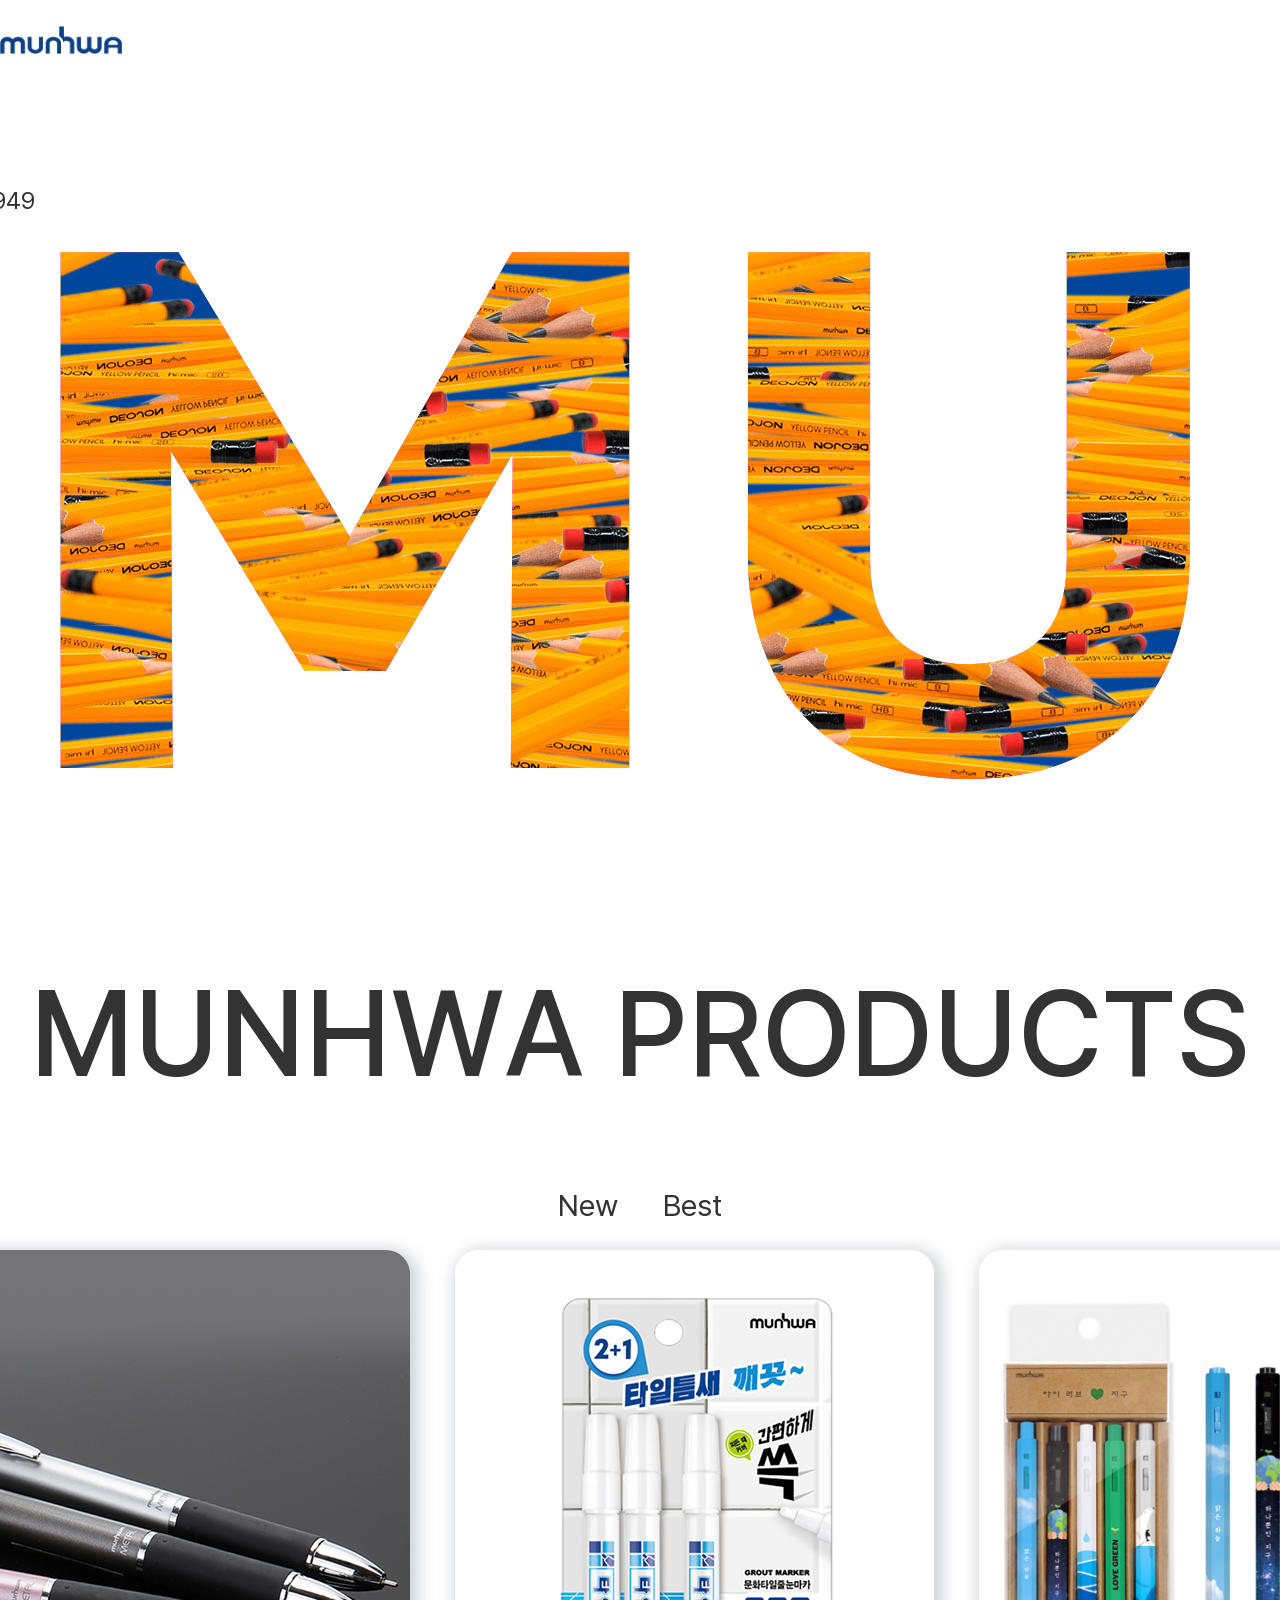
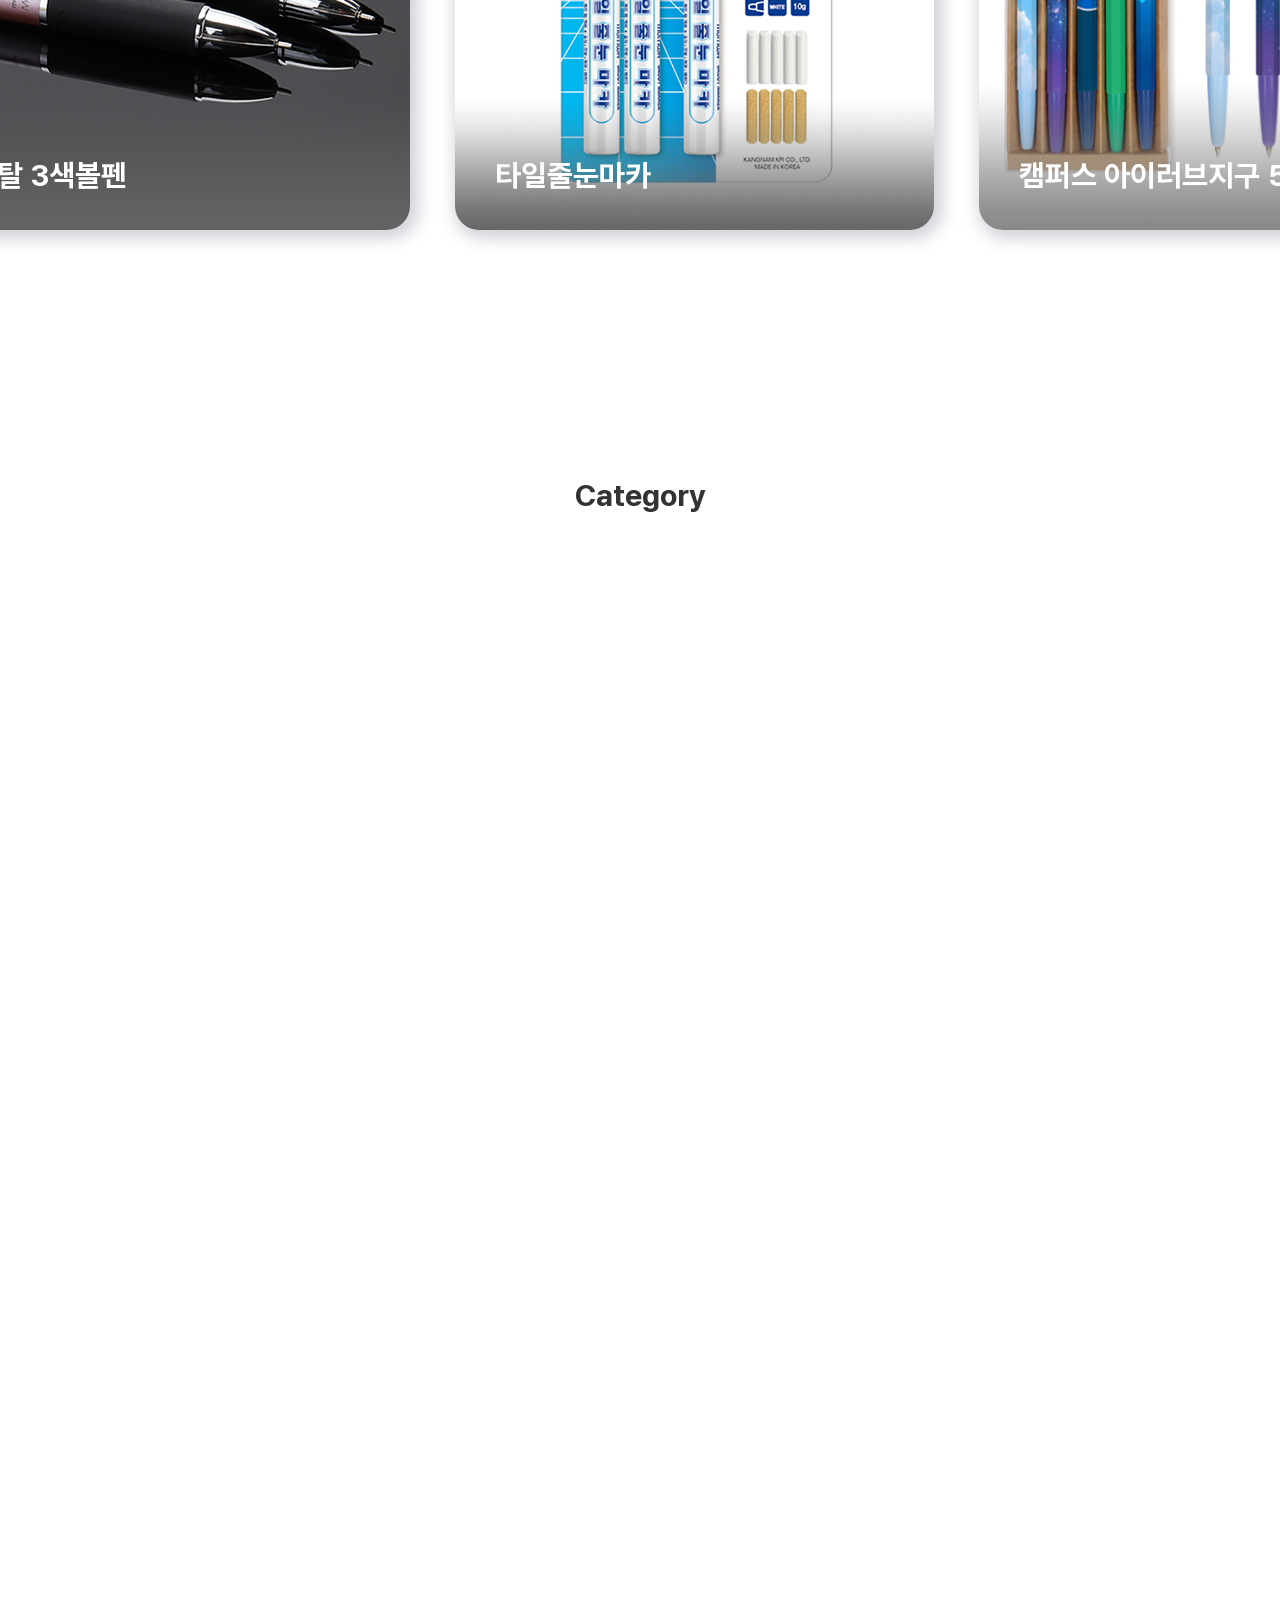
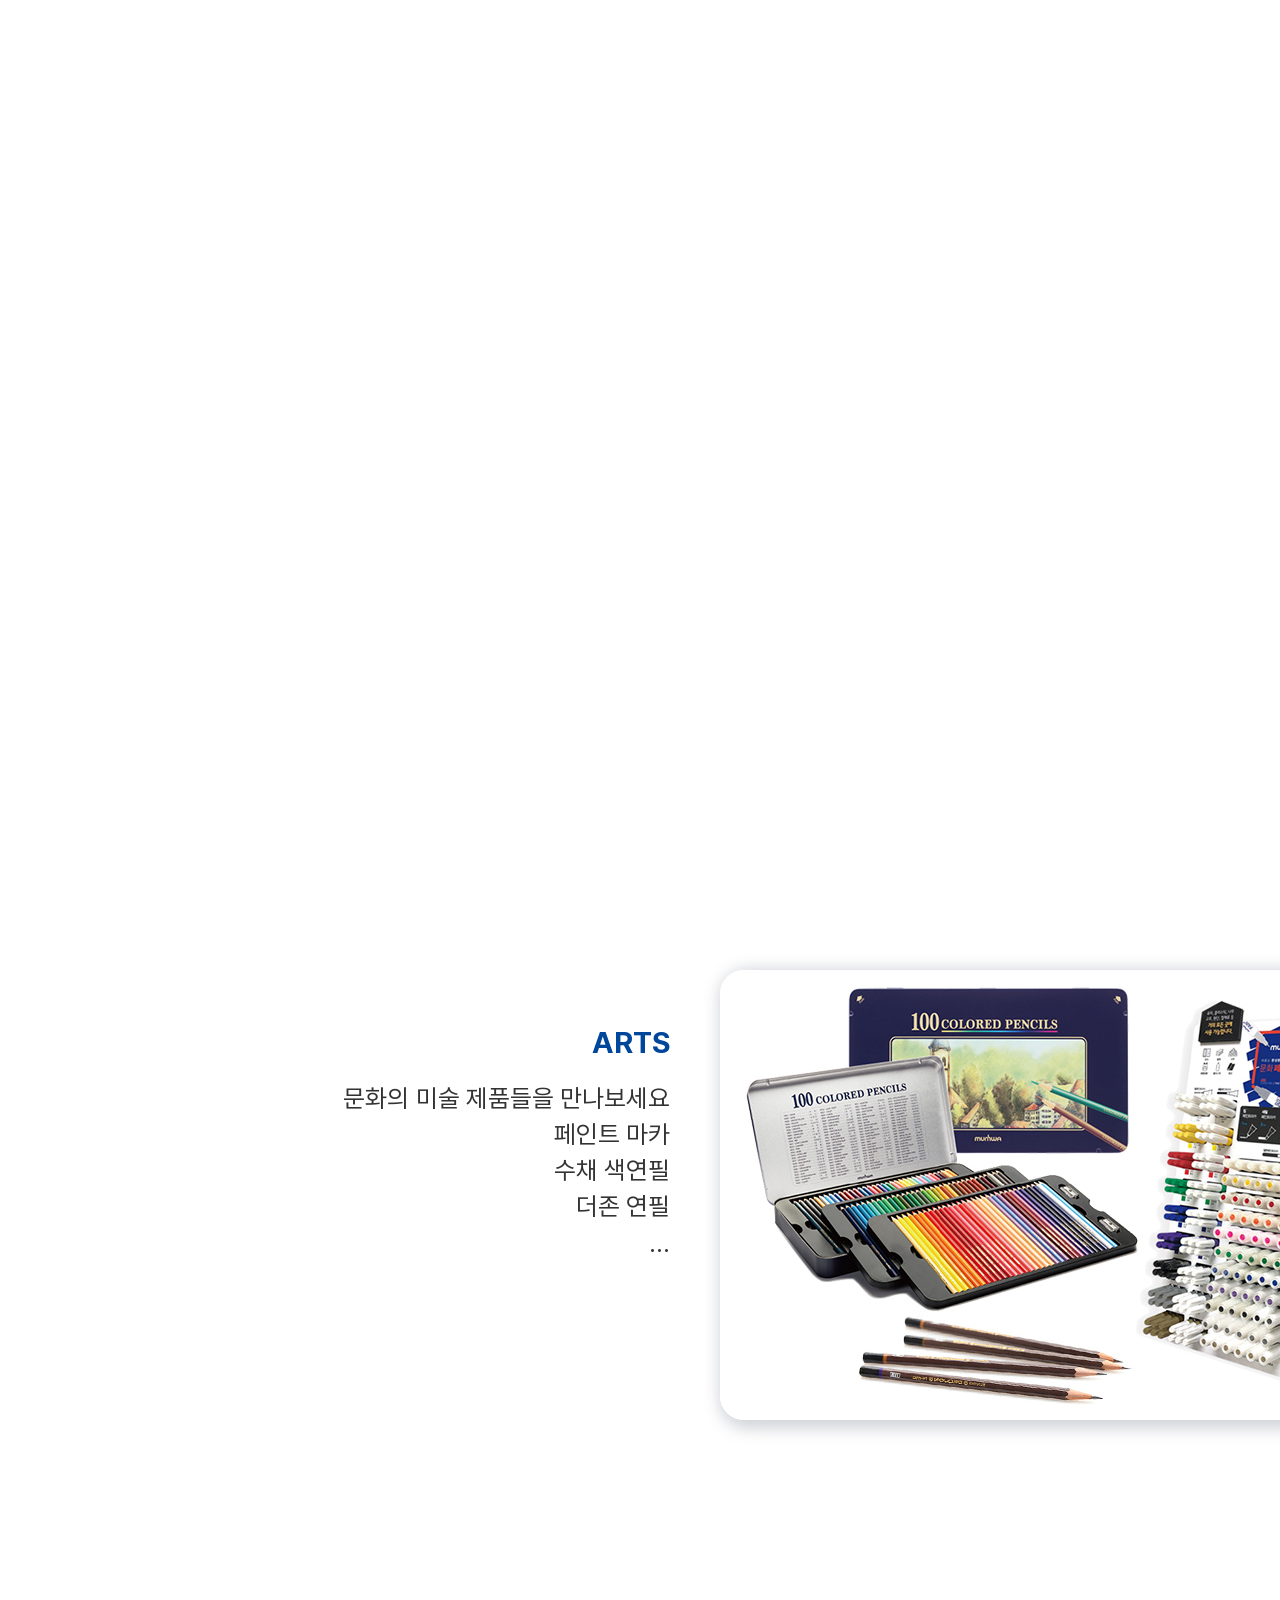
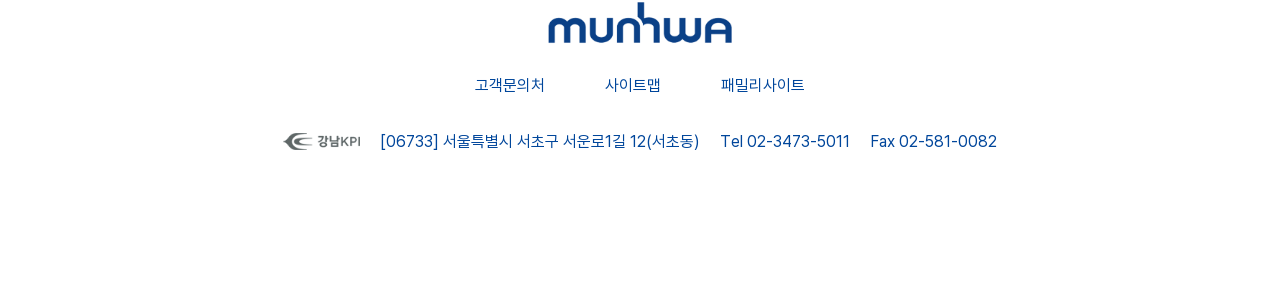
==== index.html @ d0fd4353 "Update and rename inedex.html to index.html" ====
<!DOCTYPE html>
<html lang="ko">

<head>
    <meta charset="UTF-8">
    <meta name="viewport" content="width=device-width, initial-scale=1.0">
    <title>index</title>
    <link href="https://unpkg.com/aos@2.3.1/dist/aos.css" rel="stylesheet">
    <link rel="stylesheet" href="css/index.css" />
</head>

<body>
    <header class="header">
        <div class="header_wrap">
            <div class="inner">
                <h1 class="logo">
                    <a href="#"><img src="img/munhwa_logo.png" alt="문화연필 로고 이미지" /></a>
                </h1><!-- .logo end -->

                <div class="icon">
                    <div class="search">
                        <input type="text" class="search_input" placeholder="내용입력" />
                        <a href="#"><img class="icon_search" src="img/icon_search.png" alt="검색 아이콘" /></a>
                    </div><!-- .search end -->
                    <div class="menu">
                        <a href="#"><img src="img/icon_hamburger_menu.png" alt="햄버거 메뉴 아이콘" /></a>
                        <nav class="nav">
                            <ul class="gnb">
                                <li>
                                    <a href="#" class="depth01">문화연필</a><!-- .depth01 end -->
                                    <ul class="depth02">
                                        <li><a href="#">문화연필소개</a></li>
                                        <li><a href="#">연혁</a></li>
                                        <li><a href="#">BI</a></li>
                                        <li><a href="#">국내영업소</a></li>
                                    </ul><!-- .depth02 end -->
                                </li>
                                <li>
                                    <a href="#" class="depth01">제품소개</a><!-- .depth01 end -->
                                    <ul class="depth02">
                                        <li><a href="#">마카</a></li>
                                        <li><a href="#">형광펜, 사인펜</a></li>
                                        <li><a href="#">연필, 색연필</a></li>
                                        <li><a href="#">샤프, 샤프심</a></li>
                                        <li><a href="#">볼펜</a></li>
                                        <li><a href="#">필기구 외</a></li>
                                        <li><a href="#">신제품</a></li>
                                        <li><a href="#">특판제품</a></li>
                                        <li><a href="#">KEEPPLEY(캐릭터블럭)</a></li>
                                    </ul><!-- .depth02 end -->
                                </li>
                                <li>
                                    <a href="#" class="depth01">홍보&자료</a><!-- .depth01 end -->
                                    <ul class="depth02">
                                        <li><a href="#">제품 설명서</a></li>
                                        <li><a href="#">인쇄 광고</a></li>
                                        <li><a href="#">인증서/성적서</a></li>
                                    </ul><!-- .depth02 end -->
                                </li>
                                <li>
                                    <a href="#" class="depth01">고객지원</a><!-- .depth01 end -->
                                    <ul class="depth02">
                                        <li><a href="#">Contact Us</a></li>
                                        <li><a href="#">FAQ</a></li>
                                        <li><a href="#">1:1문의</a></li>
                                    </ul><!-- .depth02 end -->
                                </li>
                                <a href="#" class="eng">ENG</a><!-- .eng end -->
                            </ul><!-- .gnb end -->
                        </nav><!-- .nav end -->
                    </div><!-- .menu end -->

                </div><!-- .icon end -->
            </div><!-- .inner end -->

        </div><!-- .header_wrap end -->
    </header><!-- .header end -->
    <main class="main">
        <section class="main_visual">
            <img src="img/munhwa_main_visual.jpg" alt="문화연필 메인비주얼 이미지" />
            <div class="visual_text">
                <h1 class="rolling1">MUNHWA</h1>
                <h1 class="rolling2">MUNHWA</h1>
            </div><!-- .visual_text end -->
            <p>since 1949</p>
        </section><!-- .mian_visual end -->

        <section class="cont01">
            <h3 data-aos="fade-up">MUNHWA PRODUCTS</h3>
            <ul data-aos="fade-up">
                <li>New</li>
                <li>Best</li>
            </ul>
            <div class="list" data-aos="fade-up">
                <div class="item">
                    <img src="img/new_products1.jpg" alt="문화연필 New products 1 이미지" />
                    <a href="#"><img src="img/icon_arrow.png" alt="바로가기 화살표 아이콘" /></a>
                    <strong>메탈 3색볼펜</strong>
                </div><!-- .item end -->
                <div class="item">
                    <img src="img/new_products2.jpg" alt="문화연필 New products 2 이미지" />
                    <a href="#"><img src="img/icon_arrow.png" alt="바로가기 화살표 아이콘" /></a>
                    <strong>타일줄눈마카</strong>
                </div><!-- .item end -->
                <div class="item">
                    <img src="img/new_products3.jpg" alt="문화연필 New products 3 이미지" />
                    <a href="#"><img src="img/icon_arrow.png" alt="바로가기 화살표 아이콘" /></a>
                    <strong>캠퍼스 아이러브지구 5개입</strong>
                </div><!-- .item end -->
                <div class="item">
                    <img src="img/new_products4.jpg" alt="문화연필 New products 4 이미지" />
                    <a href="#"><img src="img/icon_arrow.png" alt="바로가기 화살표 아이콘" /></a>
                    <strong>더존키즈 촉촉펜 36색</strong>
                </div><!-- .item end -->
        </section><!-- .cont01 end -->

        <section class="cont02">
            <h4 data-aos="fade-up">Category</h4>
            <div class="div_wrap">
                <div class="item_wrap">
                    <div class="divitem1" data-aos="fade-up">
                        <a href="#"><img src="img/category_1마카.jpg" alt="카테고리 마카 이미지" /></a>
                        <div class="divtext">
                            <strong>마카</strong>
                            <img src="img/icon_plus.png" alt="플러스 아이콘" />
                        </div><!-- .divtext end -->
                    </div><!-- .divitem end -->
                </div><!-- .item_wrap end -->
                <div class="item_wrap">
                    <div class="divitem2" data-aos="fade-up">
                        <a href="#"><img src="img/category_2볼펜.jpg" alt="카테고리 볼펜 이미지" /></a>
                        <div class="divtext">
                            <strong>볼펜</strong>
                            <img src="img/icon_plus.png" alt="플러스 아이콘" />
                        </div><!-- .divtext end -->
                    </div><!-- .divitem end -->
                </div><!-- .item_wrap end -->
                <div class="item_wrap">
                    <div class="divitem3" data-aos="fade-up">
                        <a href="#"><img src="img/category_3샤프.jpg" alt="카테고리 샤프 이미지" /></a>
                        <div class="divtext">
                            <strong>샤프</strong>
                            <img src="img/icon_plus.png" alt="플러스 아이콘" />
                        </div><!-- .divtext end -->
                    </div><!-- .divitem end -->
                </div><!-- .item_wrap end -->
                <div class="item_wrap">
                    <div class="divitem4" data-aos="fade-up">
                        <a href="#"><img src="img/category_4색연필.jpg" alt="카테고리 색연필 이미지" /></a>
                        <div class="divtext">
                            <strong>연필<br />색연필</strong>
                            <img src="img/icon_plus.png" alt="플러스 아이콘" />
                        </div><!-- .divtext end -->
                    </div><!-- .divitem end -->
                </div><!-- .item_wrap end -->
                <div class="item_wrap">
                    <div class="divitem5" data-aos="fade-up">
                        <a href="#"><img src="img/category_5싸인펜.jpg" alt="카테고리 싸인펜 이미지" /></a>
                        <div class="divtext">
                            <strong>형광펜<br />싸인펜</strong>
                            <img src="img/icon_plus.png" alt="플러스 아이콘" />
                        </div><!-- .divtext end -->
                    </div><!-- .divitem end -->
                </div><!-- .item_wrap end -->
                <div class="item_wrap">
                    <div class="divitem6" data-aos="fade-up">
                        <a href="#"><img src="img/category_6필기류외2.jpg" alt="카테고리 필기류외 이미지" /></a>
                        <div class="divtext">
                            <strong>필기류 외</strong>
                            <img src="img/icon_plus.png" alt="플러스 아이콘" />
                        </div><!-- .divtext end -->
                    </div><!-- .divitem end -->
                </div><!-- .item_wrap end -->
                <div class="item_wrap">
                    <div class="divitem7" data-aos="fade-up">
                        <a href="#"><img src="img/category_7특판.jpg" alt="카테고리 특판 이미지" /></a>
                        <div class="divtext">
                            <strong>특판</strong>
                            <img src="img/icon_plus.png" alt="플러스 아이콘" />
                        </div><!-- .divtext end -->
                    </div><!-- .divitem end -->
                </div><!-- .item_wrap end -->
                <div class="item_wrap">
                    <div class="divitem8" data-aos="fade-up">
                        <a href="#"><img src="img/category_8Keeppley.jpg" alt="카테고리 Keeppley 이미지" /></a>
                        <div class="divtext">
                            <strong>Keeppley<br />캐릭터블럭</strong>
                            <img src="img/icon_plus.png" alt="플러스 아이콘" />
                        </div><!-- .divtext end -->
                    </div><!-- .divitem end -->
                </div><!-- .item_wrap end -->
            </div><!-- .div_wrap end -->
        </section><!-- .cont02 end -->

        <section class="cont03">
            <div class="box" data-aos="fade-up">
                <a href="#"><img src="img/tema_kids.jpg" alt="키즈테마 이미지" /></a>
                <div class="text">
                    <h5>KIDS</h5>
                    <p>문화의 키즈 제품들을 만나보세요<br/>
                    워셔블 마카<br/>
                    촉촉펜<br/>
                    점보 삼각 연필<br/>
                    삼각 연필<br/>
                    전사 연필<br/>
                    Keeppley<br/>
                    ...</p>
                </div><!-- .text end -->
            </div><!-- .box end -->
            <div class="box" data-aos="fade-up">
                <div class="text">
                    <h5>ARTS</h5>
                    <p>문화의 미술 제품들을 만나보세요<br/>
                        페인트 마카<br/>
                        수채 색연필<br/>
                        더존 연필<br/>
                        ...</p>
                </div><!-- .text end -->
                <a href="#"><img src="img/tema_art.jpg" alt="미술테마 이미지" /></a>
            </div><!-- .box end -->
        </section><!-- .cont03 end -->
    </main><!-- .main end -->

    <footer>
        <a href="#" data-aos="fade-up"><img src="img/munhwa_logo.png" alt="문화연필 로고" /></a>
        <ul data-aos="fade-up">
            <li><a href="#">고객문의처</a></li>
            <li><a href="#">사이트맵</a></li>
            <li><a href="#">패밀리사이트</a></li>
        </ul>
        <div class="text" data-aos="fade-up">
            <a href="#"><img src="img/강남KPI_logo.png" alt="강남KPI 로고" /></a>
            <p>[06733] 서울특별시 서초구 서운로1길 12(서초동)</p>
            <p>Tel 02-3473-5011</p>
            <p>Fax 02-581-0082</p>
        </div><!-- .text end -->
        <p data-aos="fade-up" data-aos="fade-up">Copyrightⓒ KANGNAM KPI CO., LTD.</p>
    </footer>

    <script src="https://unpkg.com/aos@2.3.1/dist/aos.js"></script>
    <script>
        AOS.init();
    </script>
</body>

</html>
---- css/index.css ----
@charset "utf-8";
@import url('https://fonts.googleapis.com/css2?family=Geologica:wght@700&display=swap');
@font-face {
    font-family: 'Pretendard-Regular';
    src: url('https://fastly.jsdelivr.net/gh/Project-Noonnu/noonfonts_2107@1.1/Pretendard-Regular.woff') format('woff');
    font-weight: 400;
    font-style: normal;
}
@font-face {
    font-family: 'Pretendard';
    src: url('font/pretendard/Pretendard-Regular.eot');
    src: url('font/pretendard/Pretendard-Regular.eot?#iefix') format('embedded-opentype'),
        url('font/pretendard/Pretendard-Regular.woff2') format('woff2'),
        url('font/pretendard/Pretendard-Regular.woff') format('woff');
    font-weight: normal;
    font-style: normal;
    font-display: swap;
}
@font-face {
    font-family: 'Pretendard';
    src: url('font/pretendard/Pretendard-Medium.eot');
    src: url('font/pretendard/Pretendard-Medium.eot?#iefix') format('embedded-opentype'),
        url('font/pretendard/Pretendard-Medium.woff2') format('woff2'),
        url('font/pretendard/Pretendard-Medium.woff') format('woff');
    font-weight: 500;
    font-style: normal;
    font-display: swap;
}
@font-face {
    font-family: 'Pretendard';
    src: url('font/pretendard/Pretendard-Bold.eot');
    src: url('font/pretendard/Pretendard-Bold.eot?#iefix') format('embedded-opentype'),
        url('font/pretendard/Pretendard-Bold.woff2') format('woff2'),
        url(' font/pretendard/Pretendard-Bold.woff') format('woff');
    font-weight: bold;
    font-style: normal;
    font-display: swap;
}
* {
    margin: 0;
    padding: 0;
}
li {
    list-style: none;
}
a {
    text-decoration: none;
    color: inherit;
}
body {
    line-height: 1;
    color: #333;
    font-family: 'Pretendard';
}

.header {
    width: 100%;
    height: 80px;
    position: fixed;
    top: 0;
    left: 50%;
    transform: translateX(-50%);
    z-index: 9;
    /* overflow: hidden; */
}
.header .header_wrap {
    height: 100%;
    position: relative;
    width: 1440px;
    margin: 0 auto;
    /* background-color: lightcoral; */
}
.header .header_wrap .inner {
    height: 80px;
    display: flex;
    justify-content: space-between;
    align-items: center;
}
.header .header_wrap .inner .logo {
    width: 122px;
    height: 28px;
}
.header .header_wrap .inner .logo a {
    width: 100%;
    height: 100%;
}
.header .header_wrap .inner .logo a img {
    width: 100%;
    height: 100%;
    object-fit: cover;
}

.header .header_wrap .inner .icon {
    display: flex;
    align-items: center;
}
.header .header_wrap .inner .icon .search {
    width: 268px;
    height: 50px;
    display: flex;
    position: relative;
    /* background-color: aqua; */
}
.header .header_wrap .inner .icon .search .search_input {
    width: 200px;
    height: 50px;
    border: 1px solid #00469b;
    border-radius: 40px;
    background-color: #fff;
    padding: 0 15px;
    box-sizing: border-box;
    text-align: right;
    margin-right: 15px;
    display: none;
}
.header .header_wrap .inner .icon .search>a {
    height: 100%;
    align-content: center;
    margin-right: 30px;
    display: block;
    align-content: center;
    /* background-color: antiquewhite; */
}
.header .header_wrap .inner .icon .search .icon_search {
    height: 23px;
    position: absolute;
    top: 50%;
    right: 30px;
    transform: translateY(-50%);
}
.header .header_wrap .inner .icon .menu {
    height: 100%;
    width: 30px;
    /* background-color: aqua; */
}
.header .header_wrap .inner .icon .menu:hover .header {
    height: 510px;
}
.header .header_wrap .inner .icon .menu:hover .nav {
    top: 80px;
    height: 430px;
    opacity: 1;
    padding: 30px;
    /* background-color: antiquewhite; */
}
.header .header_wrap .inner .icon .menu:hover .nav .gnb {
    display: flex;
}
.header .header_wrap .inner .icon .menu>a {
    width: 30px;
    height: 80px;
    display: block;
    align-content: center;
}
.header .header_wrap .inner .icon .menu>a img {
    width: 30px;
    height: 23px;
    object-fit: cover;
}
.header .header_wrap .inner .icon .menu .nav {
    width: 1440px;
    height: 0;
    margin: 0;
    box-sizing: border-box;
    position: absolute;
    top: 80px;
    right: 0;
    text-align: center;
    background-color: rgba(250, 250, 250, 0.9);
    border: #00469b 2px solid;
    transition: 0.8s;
    opacity: 0;
}
.header .header_wrap .inner .icon .menu .nav .gnb {
    margin: 0 auto;
    width: 800px;
    height: 0;
    display: flex;
    justify-content: space-between;
    position: relative;
    display: none;
}
.header .header_wrap .inner .icon .menu .nav .gnb .depth01 {
    width: 170px;
    height: 30px;
    display: inline-block;
    margin-bottom: 20px;
    border-bottom: #00469b 2px solid;
    font-size: 18px;
    font-weight: bold;
    color: #00469b;
}
.header .header_wrap .inner .icon .menu .nav .gnb .depth02 li {
    width: 170px;
    height: 20px;
    margin: 0 0 15px;
    display: block;
}
.header .header_wrap .inner .icon .menu .nav .gnb .depth02 li:hover {
    font-weight: bold;
    text-decoration: underline;
}

.header .header_wrap .inner .icon .menu .nav .eng {
    border: #00469b 1px solid ;
    border-radius: 20px;
    position: absolute;
    top: 0px;
    right: -290px;
    width: 50px;
    height: 30px;
    display: inline-block;
    line-height: 30px;
    color: #00469b;
    transition: 0.3s;
}
.header .header_wrap .inner .icon .menu .nav .eng:hover {
    background-color: #00469b;
    color: #fff;
}
.main_visual {
    margin-top: 80px;
    height: 860px;
    width: 100%;
    position: relative;
}
.main .main_visual img {
    height: 860px;
    width: 100%;
    object-fit: cover;
}
.main .main_visual .visual_text {
    display: flex;
    height: 100%;
    width: 100%;
    position: absolute;
    /* position이 있다면 margin 0 auto를 못쓰기 때문에 transform*/
    top: 50%;
    left: 50%;
    transform: translate(-50%, -50%);
    mix-blend-mode: lighten;
	color: black;
	background-color: white;
    white-space: nowrap;
    overflow: hidden;
}
.main .main_visual .visual_text .rolling1 {
    font-size: 737px;
    line-height: 860px;
    background-color: #fff;
    color: #000;
    animation: rolling1 30s 1s infinite linear;
    font-family: "Geologica", sans-serif;
}
.main .main_visual .visual_text .rolling2 {
    font-size: 737px;
    line-height: 860px;
    background-color: #fff;
    color: #000;
    animation: rolling2 30s 1s infinite linear;
    font-family: "Geologica", sans-serif;
}

@keyframes rolling1 {
    0% {
        transform: translateX(0);
    }
    50% {
        transform: translateX(-100%);
    }
    50.01%{
        transform: translateX(100%);
    }
    100%{
        transform: translateX(0);
    }
    }
@keyframes rolling2 {
    0% {
        transform: translateX(0);
    }
    100% {
        transform: translateX(-200%);
    }
    }


.main .main_visual p {
    width: 1440px;
    font-size: 24px;
    position: absolute;
    top: 108px;
    left: 50%;
    transform: translateX(-50%);
}

.cont01 {
    text-align: center;
}
.cont01 h3 {
    font-size: 120px;
    font-weight: 500;
    margin: 30px auto 100px;
}
.cont01 ul {
    margin-bottom: 30px;
    display: flex;
    justify-content: center;
    gap: 45px;
}
.cont01 ul li {
    font-size: 30px;
}
.cont01 ul li:hover {
    font-weight: bold;
    text-decoration-line: underline;
}

.cont01 .list {
    display: flex;
    justify-content: center;
    width: 2050px;
    height: 580px;
    margin: 0 auto 250px;
    gap: 45px;
    /* background-color: aliceblue; */
    position: relative;
    left: -69px;
}
.cont01 .list .item {
    width: 480px;
    height: 580px;
    position: relative;
    border-radius: 24px;
    box-shadow: 4px 4px 15px 5px rgba(107, 114, 128, 0.3);
}
.cont01 .list .item::before {
    content: '';
    width: 100%;
    height: 100%;
    border-radius: 24px;
    background-color: #00469ba9;
    position: absolute;
    top: 0;
    left: 0;

    opacity: 0;
    transition: 0.7s;
}
.cont01 .list .item:hover {
    box-Shadow: 4px 4px 15px 5px rgba(107, 114, 128, 0.5);
    transform: translateY(-0.25rem);
    transition: transform 0.1s ease-in-out;
}
.cont01 .list .item:hover a {
    opacity: 1;
}
.cont01 .list .item:hover::before {
    opacity: 1;
}
.cont01 .list .item>img {
    width: 100%;
    height: 100%;
    object-fit: cover;
    border-radius: 24px;
}
.cont01 .list .item a {
    width: 23px;
    height: 22px;
    position: absolute;
    top: 40px;
    right: 40px;
    opacity: 0;
}
.cont01 .list .item a>img {
    width: 100%;
    height: 100%;
    object-fit: cover;
}
.cont01 .list .item strong {
    position: absolute;
    bottom: 40px;
    left: 40px;
    font-size: 30px;
    color: #fff;
}

.cont02 {
    text-align: center;
}
.cont02 h4 {
    font-size: 30px;
    font-weight: bold;
    margin-bottom: 30px;
}
.cont02 .div_wrap {
    width: 1440px;
    height: 1260px;
    position: relative;
    margin: 0 auto 250px;
}
.cont02 .div_wrap .item_wrap {
    position: absolute;
}
.cont02 .div_wrap .item_wrap>div {
    width: 464px;
    border-radius: 24px;
    position: relative;
    box-shadow: 4px 4px 15px 5px rgba(107, 114, 128, 0.3);
    line-height: 1.6;
}
.cont02 .div_wrap .item_wrap>div:hover {
    box-Shadow: 4px 4px 15px 5px rgba(107, 114, 128, 0.5);
    transform: translateY(-0.25rem);
    transition: transform 0.1s ease-in-out;
}
.cont02 .div_wrap .item_wrap>div:hover .divtext img {
    transform: rotate(360deg);
    transition: 0.3s;
}
.cont02 .div_wrap .item_wrap>div a {
    height: 100%;
}
.cont02 .div_wrap .item_wrap>div a>img {
    border-radius: 24px;
    width: 100%;
    height: 100%;
    object-fit: cover;
    /* border: #888 1px solid; */
    border-radius: 24px;
}
.cont02 .div_wrap .item_wrap>div .divtext {
    position: absolute;
    top: 50%;
    left: 50%;
    transform: translate(-50%, -50%);
    display: flex;
    flex-direction: column;
    opacity: 0;
    transition: 0.3s;
    align-items: center;
}
.cont02 .div_wrap .item_wrap>div:hover .divtext {
    opacity: 1;
}
.cont02 .div_wrap .item_wrap>div:hover .divtext img {
    opacity: 1;
}
.cont02 .div_wrap .item_wrap>div .divtext strong {
    font-size: 25px;
    font-weight: bold;
    color: #fff;
    margin-bottom: 30px;
}
.cont02 .div_wrap .item_wrap>div .divtext img {
    width: 32px;
    height: 31px;
    object-fit: cover;
}
.cont02 .div_wrap .item_wrap .divitem1 {
    height: 500px;
    position: absolute;
    top: 0;
    left: 0;
}
.cont02 .div_wrap .item_wrap .divitem1::before {
    content: '';
    width: 90%;
    height: 90%;
    border: #ffffff2a 1px solid;
    border-radius: 24px;
    background-color: #00469ba9;
    position: absolute;
    top: 50%;
    left: 50%;
    transform: translate(-50%, -50%);

    opacity: 0;
    transition: 0.7s;
}
.cont02 .div_wrap .item_wrap .divitem1:hover::before {
    opacity: 1;
}
.cont02 .div_wrap .item_wrap .divitem2 {
    height: 350px;
    position: absolute;
    top: 530px;
    left: 0;
}
.cont02 .div_wrap .item_wrap .divitem2::before {
    content: '';
    width: 90%;
    height: 90%;
    border: #ffffff2a 1px solid;
    border-radius: 24px;
    background-color: #00469ba9;
    position: absolute;
    top: 50%;
    left: 50%;
    transform: translate(-50%, -50%);

    opacity: 0;
    transition: 0.7s;
}
.cont02 .div_wrap .item_wrap .divitem2:hover::before {
    opacity: 1;
}
.cont02 .div_wrap .item_wrap .divitem3 {
    height: 350px;
    position: absolute;
    top: 910px;
    left: 0;
}
.cont02 .div_wrap .item_wrap .divitem3::before {
    content: '';
    width: 90%;
    height: 90%;
    border: #ffffff2a 1px solid;
    border-radius: 24px;
    background-color: #00469ba9;
    position: absolute;
    top: 50%;
    left: 50%;
    transform: translate(-50%, -50%);

    opacity: 0;
    transition: 0.7s;
}
.cont02 .div_wrap .item_wrap .divitem3:hover::before {
    opacity: 1;
}
.cont02 .div_wrap .item_wrap .divitem4 {
    height: 615px;
    position: absolute;
    top: 0;
    left: 488px;
}
.cont02 .div_wrap .item_wrap .divitem4::before {
    content: '';
    width: 90%;
    height: 90%;
    border: #ffffff2a 1px solid;
    border-radius: 24px;
    background-color: #00469ba9;
    position: absolute;
    top: 50%;
    left: 50%;
    transform: translate(-50%, -50%);

    opacity: 0;
    transition: 0.7s;
}
.cont02 .div_wrap .item_wrap .divitem4:hover::before {
    opacity: 1;
}
.cont02 .div_wrap .item_wrap .divitem5 {
    height: 615px;
    position: absolute;
    top: 645px;
    left: 488px;
}
.cont02 .div_wrap .item_wrap .divitem5::before {
    content: '';
    width: 90%;
    height: 90%;
    border: #ffffff2a 1px solid;
    border-radius: 24px;
    background-color: #00469ba9;
    position: absolute;
    top: 50%;
    left: 50%;
    transform: translate(-50%, -50%);

    opacity: 0;
    transition: 0.7s;
}
.cont02 .div_wrap .item_wrap .divitem5:hover::before {
    opacity: 1;
}
.cont02 .div_wrap .item_wrap .divitem6 {
    height: 350px;
    position: absolute;
    top: 0;
    left: 976px;
}
.cont02 .div_wrap .item_wrap .divitem6::before {
    content: '';
    width: 90%;
    height: 90%;
    border: #ffffff2a 1px solid;
    border-radius: 24px;
    background-color: #00469ba9;
    position: absolute;
    top: 50%;
    left: 50%;
    transform: translate(-50%, -50%);

    opacity: 0;
    transition: 0.7s;
}
.cont02 .div_wrap .item_wrap .divitem6:hover::before {
    opacity: 1;
}
.cont02 .div_wrap .item_wrap .divitem7 {
    height: 386px;
    position: absolute;
    top: 380px;
    left: 976px;
}
.cont02 .div_wrap .item_wrap .divitem7::before {
    content: '';
    width: 90%;
    height: 90%;
    border: #ffffff2a 1px solid;
    border-radius: 24px;
    background-color: #00469ba9;
    position: absolute;
    top: 50%;
    left: 50%;
    transform: translate(-50%, -50%);

    opacity: 0;
    transition: 0.7s;
}
.cont02 .div_wrap .item_wrap .divitem7:hover::before {
    opacity: 1;
}
.cont02 .div_wrap .item_wrap .divitem8 {
    height: 467px;
    position: absolute;
    top: 796px;
    left: 976px;
    border-radius: 50%;
}
.cont02 .div_wrap .item_wrap .divitem8::before {
    content: '';
    width: 90%;
    height: 90%;
    border: #ffffff2a 1px solid;
    border-radius: 50%;
    background-color: #00469ba9;
    position: absolute;
    top: 50%;
    left: 50%;
    transform: translate(-50%, -50%);

    opacity: 0;
    transition: 0.7s;
}
.cont02 .div_wrap .item_wrap .divitem8:hover::before {
    opacity: 1;
}
.cont02 .div_wrap .item_wrap:nth-child(8) a img {
    border-radius: 50%;
    border: #888 1px solid;
}

.cont03 {
    width: 1440px;
    height: 900px;
    margin: 0 auto 250px;
}
.cont03 .box {
    height: 450px;
    display: flex;
    justify-content: space-between;
    /* background-color: #888; */
    margin-bottom: 70px;
}
.cont03 .box a {
    height: 100%;
    width: 720px;
    border-radius: 24px;
    box-shadow: 4px 4px 15px 5px rgba(107, 114, 128, 0.3);
}
.cont03 .box a img {
    height: 100%;
    width: 100%;
    border-radius: 24px;
}
.cont03 .box .text {
    width: 720px;
    height: 100%;
    padding: 50px;
    font-size: 25px;
    box-sizing: border-box;
    line-height: 1.45;
}
.cont03 .box .text h5 {
    font-size: 30px;
    margin-bottom: 15px;
    color: #00469b;
}
.cont03 .box:nth-child(2) .text {
    text-align: right;
}
.cont03 .box:hover a img {
    box-Shadow: 4px 4px 15px 5px rgba(107, 114, 128, 0.5);
    transform: translateY(-0.25rem);
    transition: transform 0.1s ease-in-out;
}

footer {
    color: #00469b;
    text-align: center;
}
footer>a {
    height: 45px;
}
footer>a img {
    height: 45px;
}
footer ul {
    display: flex;
    justify-content: center;
}
footer ul li {
    padding: 30px 30px 40px;
}
footer ul li:hover {
    font-weight: bold;
    text-decoration: underline;
}
footer .text {
    display: flex;
    gap: 20px;
    justify-content: center;
}
footer .text a {
    height: 17px;
}
footer .text a img {
    height: 100%;
}
footer>p {
    font-size: 14px;
    margin: 15px 0 100px;
}
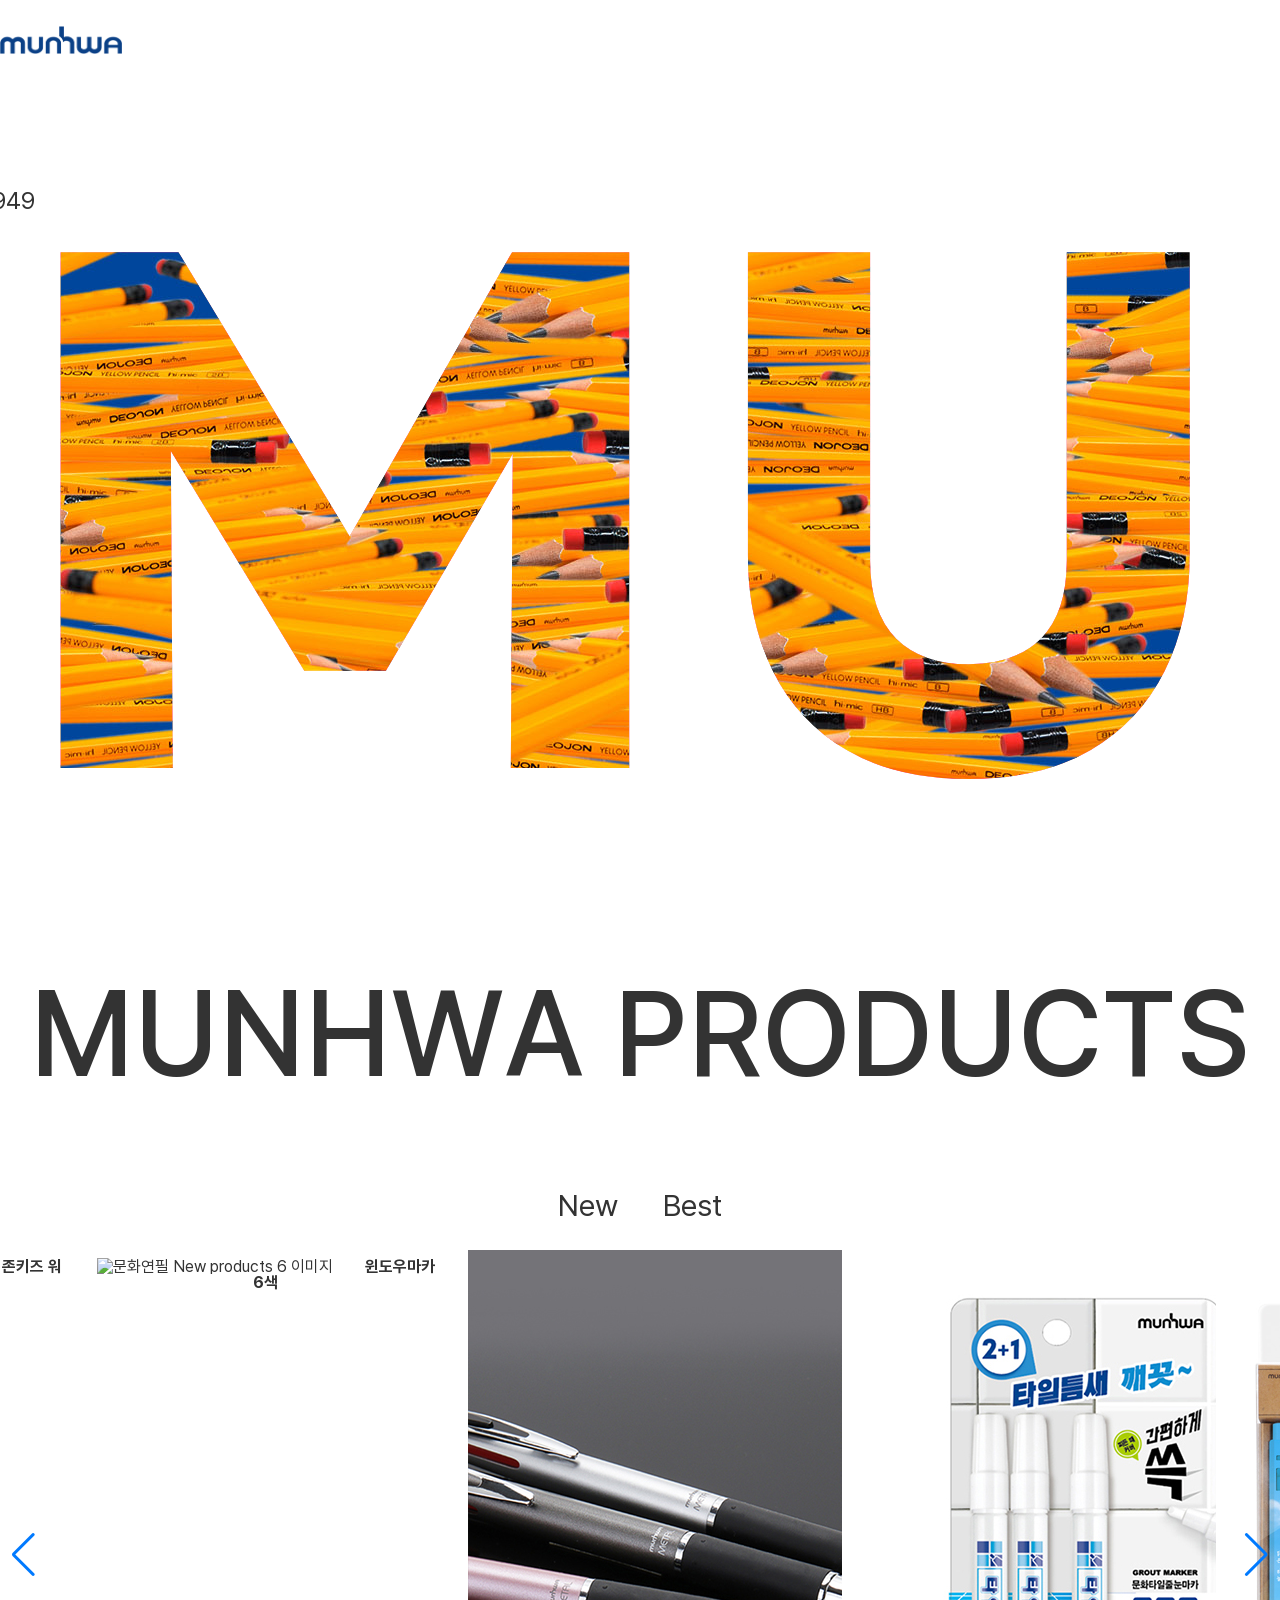
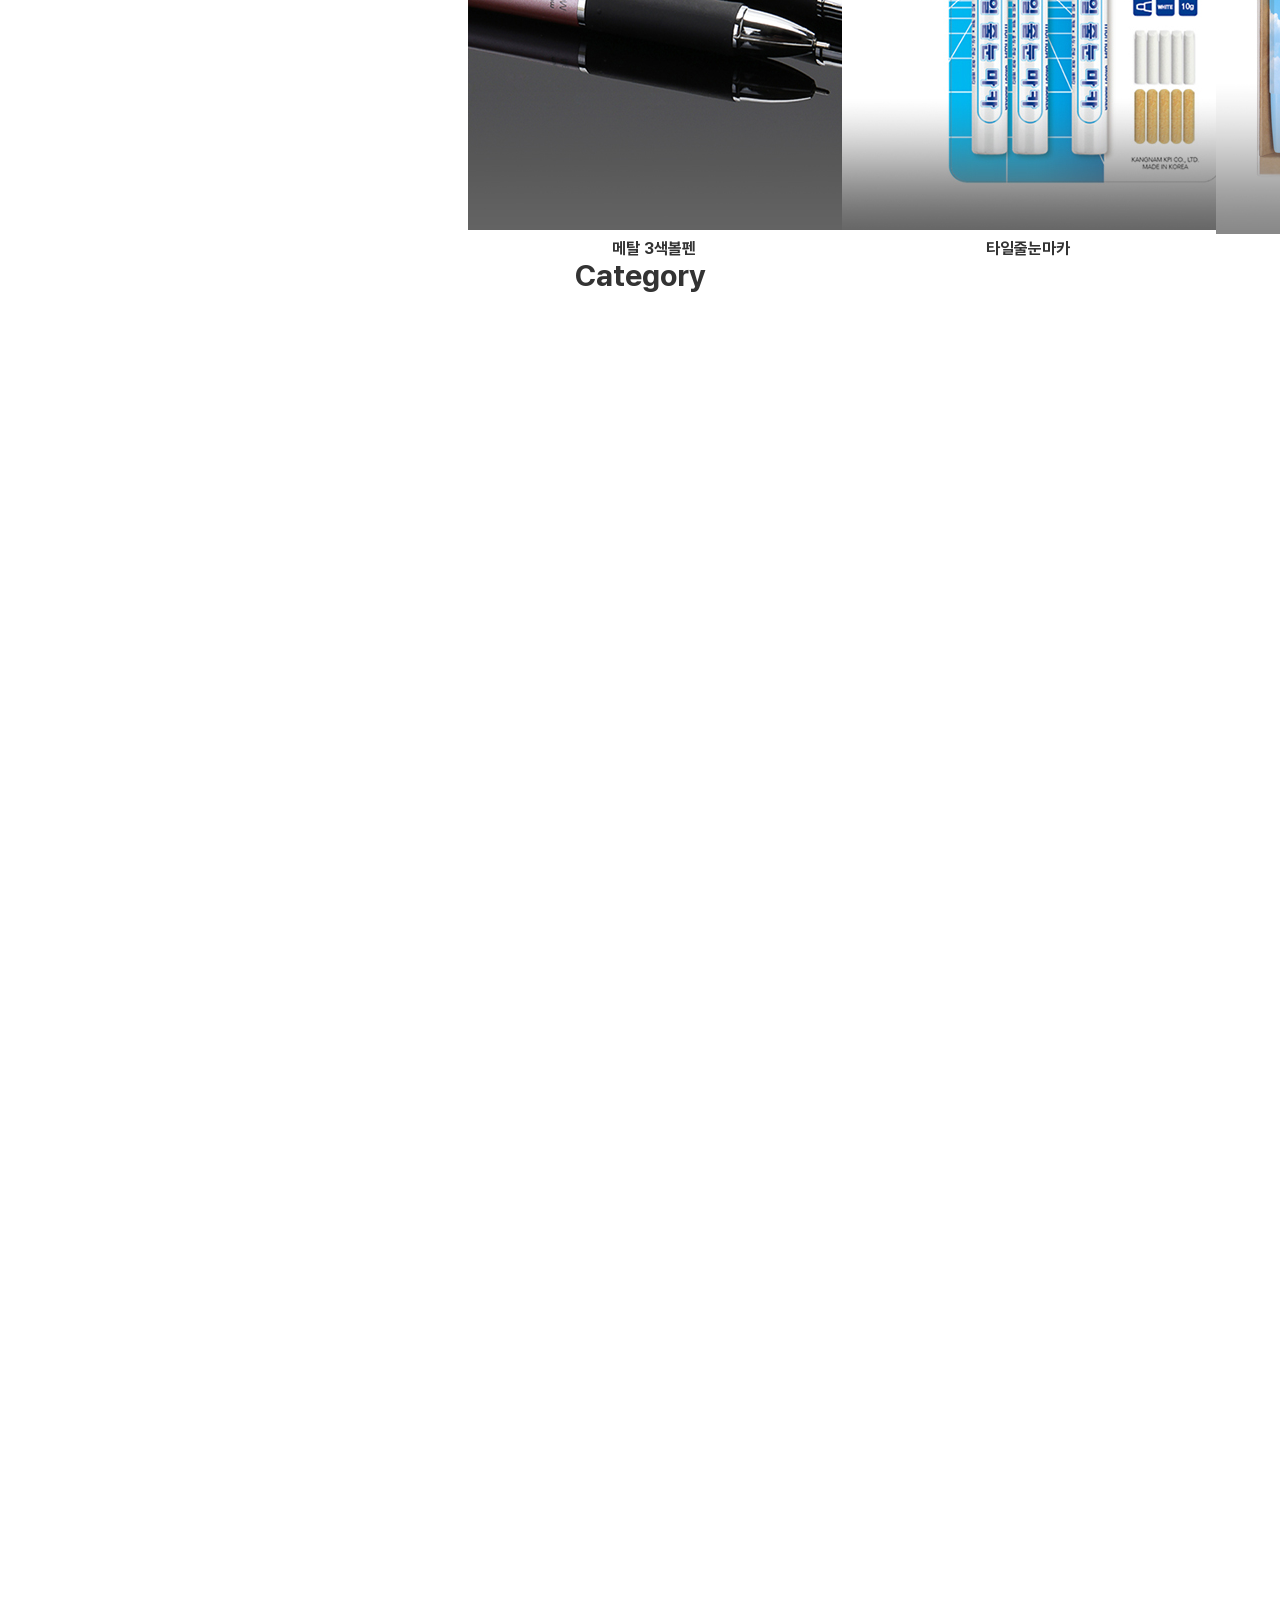
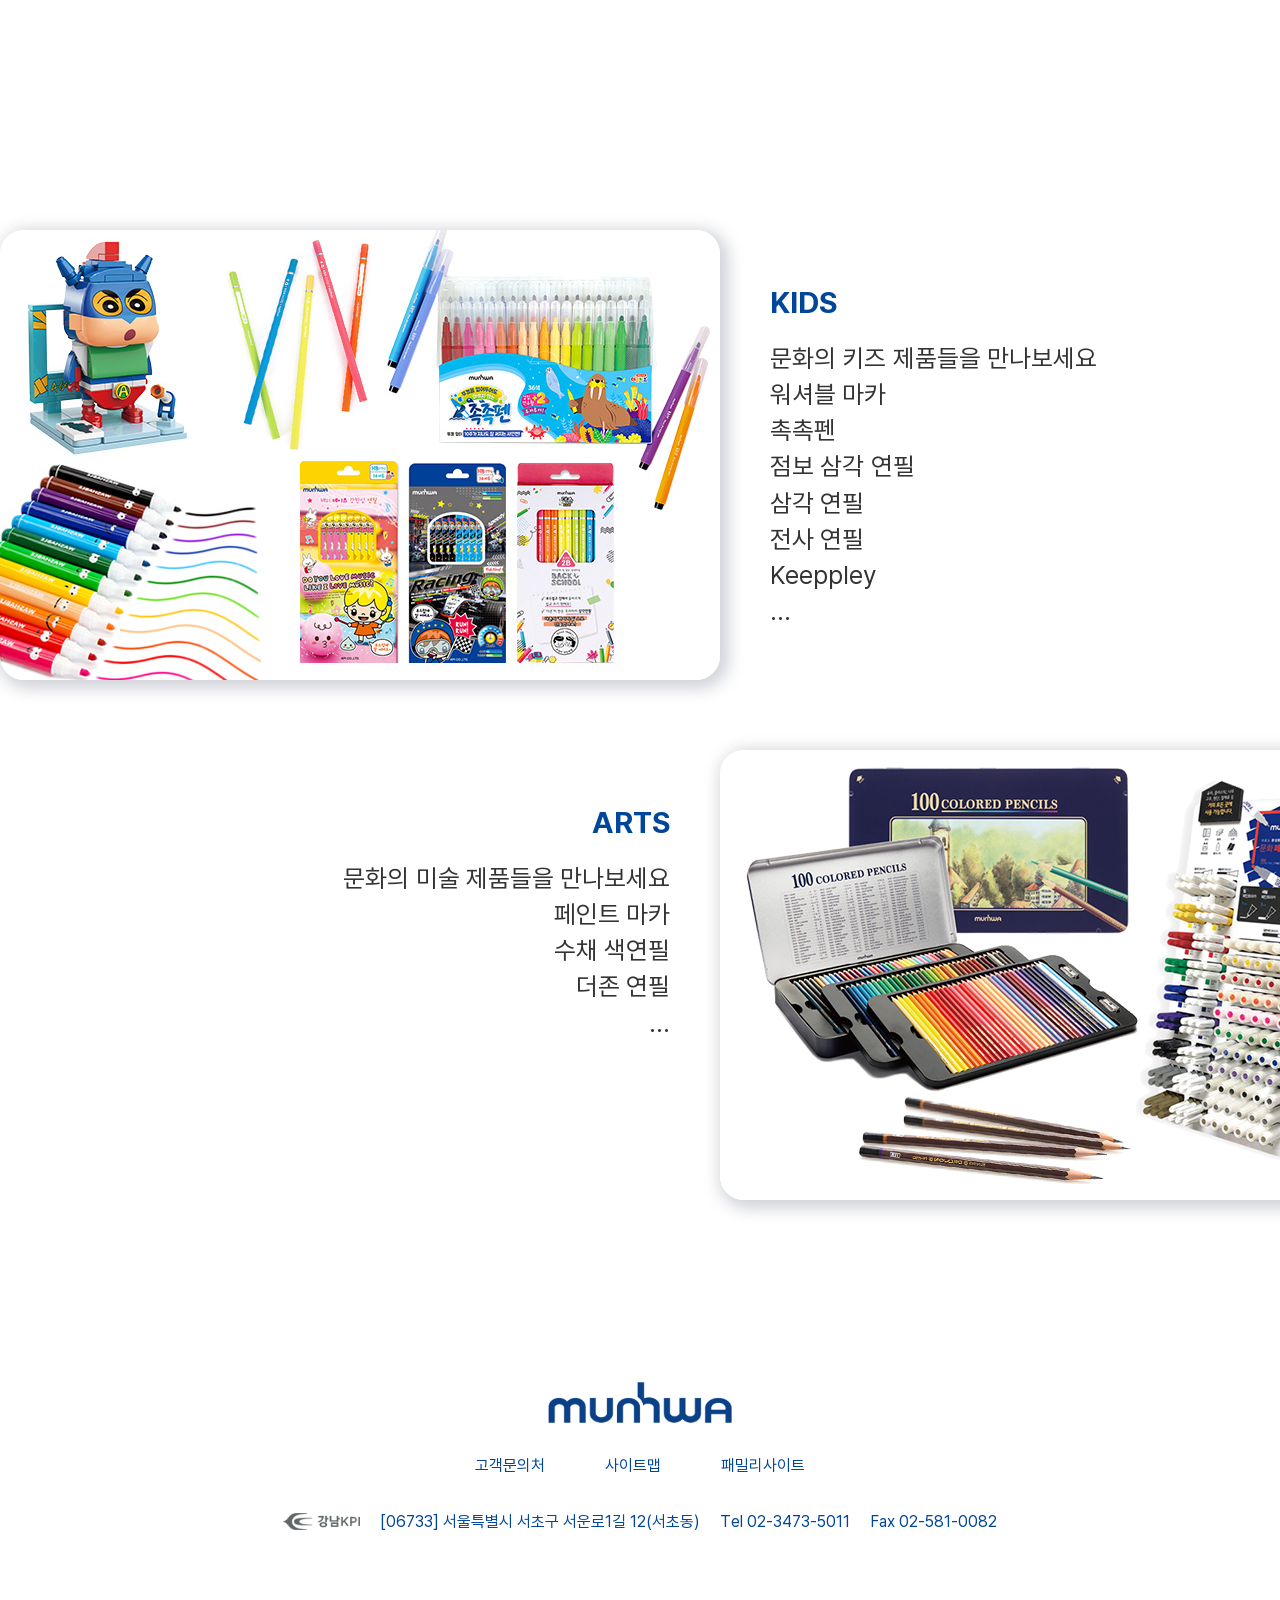
==== commit debed3f3: "Update index.html" ====
--- a/index.html
+++ b/index.html
@@ -5,6 +5,7 @@
     <meta charset="UTF-8">
     <meta name="viewport" content="width=device-width, initial-scale=1.0">
     <title>index</title>
+    <link rel="stylesheet" href="https://cdn.jsdelivr.net/npm/swiper@11/swiper-bundle.min.css" />
     <link href="https://unpkg.com/aos@2.3.1/dist/aos.css" rel="stylesheet">
     <link rel="stylesheet" href="css/index.css" />
 </head>
@@ -91,27 +92,42 @@
                 <li>New</li>
                 <li>Best</li>
             </ul>
-            <div class="list" data-aos="fade-up">
-                <div class="item">
-                    <img src="img/new_products1.jpg" alt="문화연필 New products 1 이미지" />
-                    <a href="#"><img src="img/icon_arrow.png" alt="바로가기 화살표 아이콘" /></a>
-                    <strong>메탈 3색볼펜</strong>
-                </div><!-- .item end -->
-                <div class="item">
-                    <img src="img/new_products2.jpg" alt="문화연필 New products 2 이미지" />
-                    <a href="#"><img src="img/icon_arrow.png" alt="바로가기 화살표 아이콘" /></a>
-                    <strong>타일줄눈마카</strong>
-                </div><!-- .item end -->
-                <div class="item">
-                    <img src="img/new_products3.jpg" alt="문화연필 New products 3 이미지" />
-                    <a href="#"><img src="img/icon_arrow.png" alt="바로가기 화살표 아이콘" /></a>
-                    <strong>캠퍼스 아이러브지구 5개입</strong>
-                </div><!-- .item end -->
-                <div class="item">
-                    <img src="img/new_products4.jpg" alt="문화연필 New products 4 이미지" />
-                    <a href="#"><img src="img/icon_arrow.png" alt="바로가기 화살표 아이콘" /></a>
-                    <strong>더존키즈 촉촉펜 36색</strong>
-                </div><!-- .item end -->
+            <div class="swiper mySwiper" data-aos="fade-up">
+                <div class="swiper-wrapper">
+                    <div class="swiper-slide">
+                        <img src="img/new_products1.jpg" alt="문화연필 New products 1 이미지" />
+                        <a href="#"><img src="img/icon_arrow.png" alt="바로가기 화살표 아이콘" /></a>
+                        <strong>메탈 3색볼펜</strong>
+                    </div>
+                    <div class="swiper-slide">
+                        <img src="img/new_products2.jpg" alt="문화연필 New products 2 이미지" />
+                        <a href="#"><img src="img/icon_arrow.png" alt="바로가기 화살표 아이콘" /></a>
+                        <strong>타일줄눈마카</strong>
+                    </div>
+                    <div class="swiper-slide">
+                        <img src="img/new_products3.jpg" alt="문화연필 New products 3 이미지" />
+                        <a href="#"><img src="img/icon_arrow.png" alt="바로가기 화살표 아이콘" /></a>
+                        <strong>캠퍼스 아이러브지구 5개입</strong>
+                    </div>
+                    <div class="swiper-slide">
+                        <img src="img/new_products4.jpg" alt="문화연필 New products 4 이미지" />
+                        <a href="#"><img src="img/icon_arrow.png" alt="바로가기 화살표 아이콘" /></a>
+                        <strong>더존키즈 촉촉펜 36색</strong>
+                    </div>
+                    <div class="swiper-slide">
+                        <img src="img/new_products5.jpg" alt="문화연필 New products 5 이미지" />
+                        <a href="#"><img src="img/icon_arrow.png" alt="바로가기 화살표 아이콘" /></a>
+                        <strong>더존키즈 워셔블마카 12색</strong>
+                    </div>
+                    <div class="swiper-slide">
+                        <img src="img/new_products6.jpg" alt="문화연필 New products 6 이미지" />
+                        <a href="#"><img src="img/icon_arrow.png" alt="바로가기 화살표 아이콘" /></a>
+                        <strong>윈도우마카 6색</strong>
+                    </div>
+                </div>
+                <div class="swiper-button-next"></div>
+                <div class="swiper-button-prev"></div>
+            </div>
         </section><!-- .cont01 end -->
 
         <section class="cont02">
@@ -197,23 +213,23 @@
                 <a href="#"><img src="img/tema_kids.jpg" alt="키즈테마 이미지" /></a>
                 <div class="text">
                     <h5>KIDS</h5>
-                    <p>문화의 키즈 제품들을 만나보세요<br/>
-                    워셔블 마카<br/>
-                    촉촉펜<br/>
-                    점보 삼각 연필<br/>
-                    삼각 연필<br/>
-                    전사 연필<br/>
-                    Keeppley<br/>
-                    ...</p>
+                    <p>문화의 키즈 제품들을 만나보세요<br />
+                        워셔블 마카<br />
+                        촉촉펜<br />
+                        점보 삼각 연필<br />
+                        삼각 연필<br />
+                        전사 연필<br />
+                        Keeppley<br />
+                        ...</p>
                 </div><!-- .text end -->
             </div><!-- .box end -->
             <div class="box" data-aos="fade-up">
                 <div class="text">
                     <h5>ARTS</h5>
-                    <p>문화의 미술 제품들을 만나보세요<br/>
-                        페인트 마카<br/>
-                        수채 색연필<br/>
-                        더존 연필<br/>
+                    <p>문화의 미술 제품들을 만나보세요<br />
+                        페인트 마카<br />
+                        수채 색연필<br />
+                        더존 연필<br />
                         ...</p>
                 </div><!-- .text end -->
                 <a href="#"><img src="img/tema_art.jpg" alt="미술테마 이미지" /></a>
@@ -241,6 +257,23 @@
     <script>
         AOS.init();
     </script>
+    <!-- Swiper JS -->
+    <script src="https://cdn.jsdelivr.net/npm/swiper@11/swiper-bundle.min.js"></script>
+
+    <!-- Initialize Swiper -->
+    <script>
+        var swiper = new Swiper(".mySwiper", {
+            slidesPerView: 3.5,
+            centeredSlides: true,
+            spaceBetween: 30,
+            loop: true,
+            grabCursor: true,
+            navigation: {
+                nextEl: ".swiper-button-next",
+                prevEl: ".swiper-button-prev",
+            },
+        });
+    </script>
 </body>
 
 </html>
